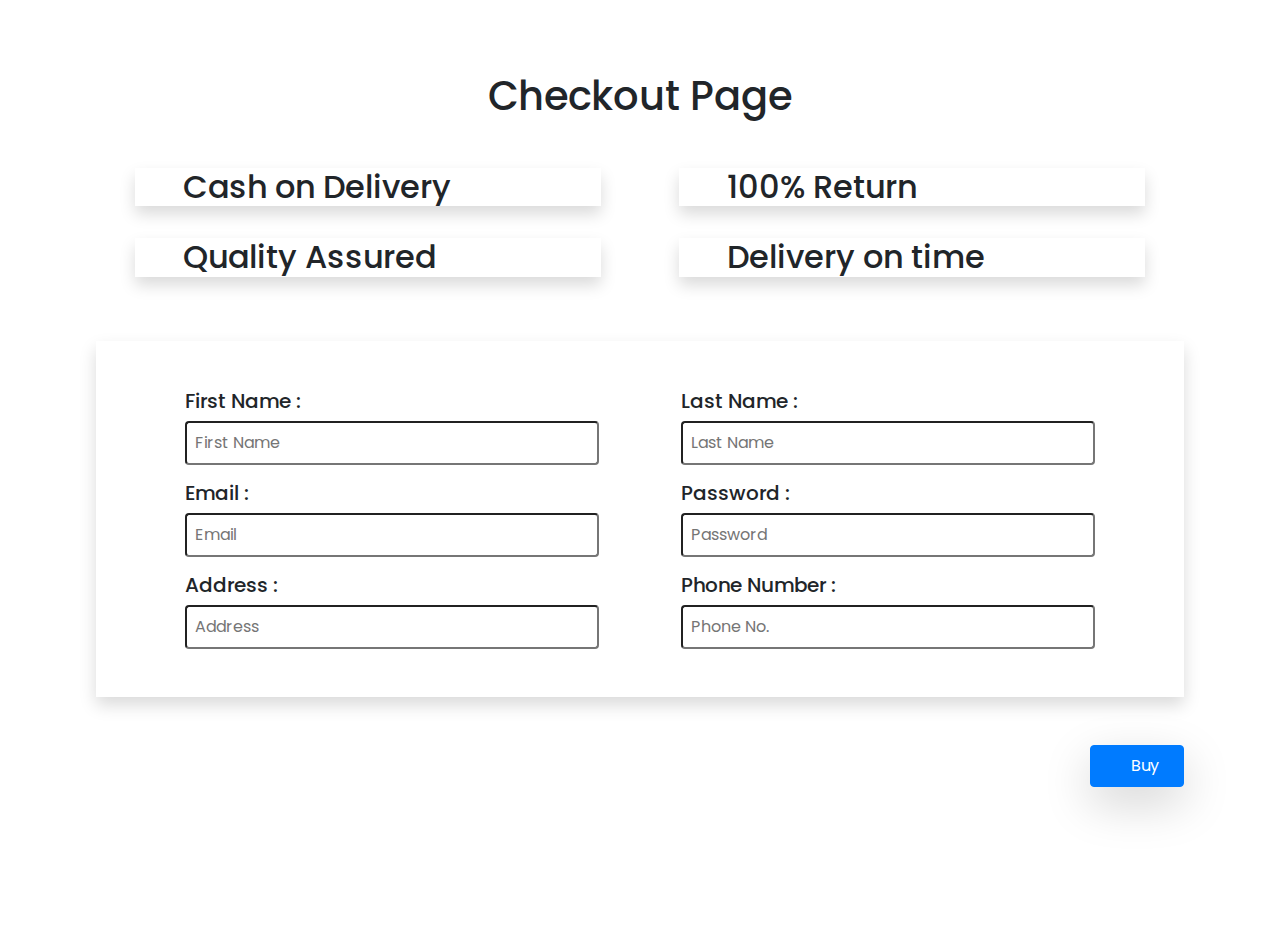
==== checkout.html @ e337b27c "Sprint Solution" ====
<!DOCTYPE html>
<html lang="en">
  <head>
    <meta charset="UTF-8" />
    <meta name="viewport" content="width=device-width, initial-scale=1.0" />
    <meta http-equiv="X-UA-Compatible" content="ie=edge" />
    <!-- bootstrap -->
    <link
      rel="stylesheet"
      href="https://stackpath.bootstrapcdn.com/bootstrap/4.3.1/css/bootstrap.min.css"
      integrity="sha384-ggOyR0iXCbMQv3Xipma34MD+dH/1fQ784/j6cY/iJTQUOhcWr7x9JvoRxT2MZw1T"
      crossorigin="anonymous"
    />

    <!-- font awesome -->
    <link
      rel="stylesheet"
      href="https://use.fontawesome.com/releases/v5.8.1/css/all.css"
      integrity="sha384-50oBUHEmvpQ+1lW4y57PTFmhCaXp0ML5d60M1M7uH2+nqUivzIebhndOJK28anvf"
      crossorigin="anonymous"
    />

    <link rel="stylesheet" href="css/checkout.css" />
    <title>Checkout Page</title>
  </head>

  <body class="mt-3 m-sm-5">
    <!-- header -->
    <h1 class="text-center head p-4">Checkout Page</h1>
    <!-- header -->
    <!-- icons starts here -->
    <div class="icons">
      <div class="row m-0 mx-lg-5">
        <div class="col-sm-6">
          <h2 class="my-3 mx-4 bord shadow">
            <i class="fas fa-dollar-sign bg p-4"></i>Cash on Delivery
          </h2>
        </div>
        <div class="col-sm-6">
          <h2 class="my-3 mx-4 bord shadow">
            <i class="fas fa-arrows-alt-h bg p-4"></i>100% Return
          </h2>
        </div>
      </div>

      <div class="row m-0 mx-lg-5">
        <div class="col-sm-6">
          <h2 class="my-3 mx-4 bord shadow">
            <i class="far fa-thumbs-up bg p-4"></i>Quality Assured
          </h2>
        </div>
        <div class="col-sm-6">
          <h2 class="my-3 mx-4 bord shadow">
            <i class="fas fa-stopwatch bg p-4"></i>Delivery on time
          </h2>
        </div>
      </div>
    </div>
    <!-- icons end here -->
    <!-- Checkout starts here -->
    <form class="form">
      <div
        class="
          row
          bord
          p-4 p-sm-4 p-lg-5
          shadow
          m-4 m-lg-5
          justify-content-sm-between justify-content-xl-around
        "
      >
        <div class="col-sm-5">
          <div class="row align-items-center">
            <h5>First Name :</h5>
            <input
              class="firstname input rounded p-2 w-100"
              type="text"
              placeholder="First Name"
              name="firstname"
            />
            <p id="errorName" class="mb-0">Numbers in the name are not valid</p>
          </div>
          <div class="mt-3 row align-items-center">
            <h5>Email :</h5>
            <input
              class="email input rounded p-2 w-100"
              type="email"
              placeholder="Email"
              name="email"
            />
            <p id="errorEmail" class="mb-0">
              Numbers in the name are not valid
            </p>
          </div>
          <div class="mt-3 row align-items-center">
            <h5>Address :</h5>
            <input
              class="address input rounded p-2 w-100"
              type="text"
              placeholder="Address"
              name="address"
            />
            <p id="errorAddress" class="mb-0">
              Numbers in the name are not valid
            </p>
          </div>
        </div>
        <div class="col-sm-5">
          <div class="mt-3 mt-sm-0 row align-items-center">
            <h5>Last Name :</h5>
            <input
              class="lastname input rounded p-2 w-100"
              type="text"
              placeholder="Last Name"
              name="lastname"
            />
            <p id="errorLastname" class="mb-0">
              Numbers in the name are not valid
            </p>
          </div>
          <div class="mt-3 row align-items-center">
            <h5>Password :</h5>
            <input
              class="input password rounded p-2 w-100"
              title="(4-8 characters)"
              type="password"
              minlength="4"
              maxlength="8"
              placeholder="Password"
              name="password"
            />
            <p id="errorPassword" class="mb-0">Enter a correct password</p>
          </div>
          <div class="mt-3 row align-items-center">
            <h5>Phone Number :</h5>
            <input
              class="phone input rounded p-2 w-100"
              type="text"
              placeholder="Phone No."
              name="phone"
            />
            <p id="errorPhone" class="mb-0">Invalid phone number!!</p>
          </div>
        </div>
      </div>
      <!-- Checkout ends here -->
      <!-- Buy button -->
      <div class="m-5 final text-right">
        <button
          type="submit"
          id="btn"
          class="p-2 px-4 btn btn-primary shadow-lg"
          onclick="validate(event)"
        >
          <i class="fas fa-cart-arrow-down p-2"></i>Buy
        </button>
      </div>
    </form>
    <h3 id="message" class="text-center bg-success container p-3 message">
      FORM SEND
    </h3>
    <!-- Buy Button -->
    <!-- script tags -->
    <script src="js/checkout.js"></script>
  </body>
</html>
---- css/checkout.css ----
@import url("https://fonts.googleapis.com/css?family=Poppins");

body {
  font-family: Poppins;
}

h2 {
  font-size: 1rem;
}

#errorPassword,
#errorName,
#errorPhone,
#errorEmail,
#errorAddress,
#errorLastname {
  display: none;
  min-width: 200px;
  color: red;
}

.border--valid {
  border: 2px solid green;
}

.border--error {
  border: 2px red solid;
}

.show--error {
  display: block !important;
}

.message {
  opacity: 0;
}

.valid {
  opacity: 1;
}

/* footer  */
footer.footer {
  padding-top: 4rem;
  padding-bottom: 4rem;
}

/* tablet  */
@media (min-width: 576px) {
  h2 {
    font-size: 1.2rem;
  }
}

/* laptop */
@media (min-width: 992px) {
  h2 {
    font-size: 1.5rem;
  }
}

/* desktop */
@media (min-width: 1200px) {
  h2 {
    font-size: 2rem;
  }
}
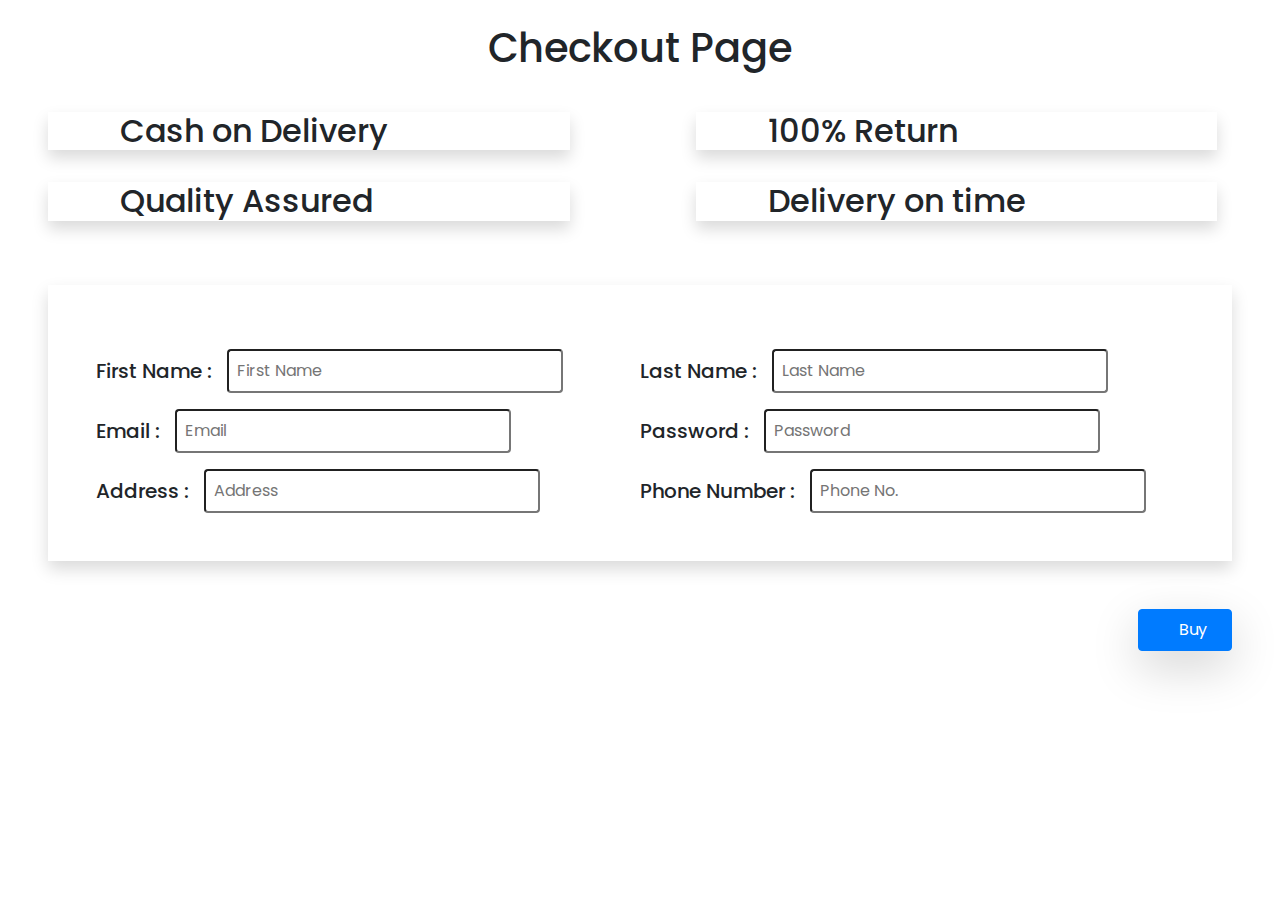
==== commit 53edc1a9: "Merge db9f1a0faae2788fe496fd0b61b222130511bdb9 into ed91ec745e8f9a4fc194f1695b8a9f474816aa04" ====
--- a/checkout.html
+++ b/checkout.html
@@ -1,166 +1,104 @@
 <!DOCTYPE html>
 <html lang="en">
-  <head>
-    <meta charset="UTF-8" />
-    <meta name="viewport" content="width=device-width, initial-scale=1.0" />
-    <meta http-equiv="X-UA-Compatible" content="ie=edge" />
+
+<head>
+    <meta charset="UTF-8">
+    <meta name="viewport" content="width=device-width, initial-scale=1.0">
+    <meta http-equiv="X-UA-Compatible" content="ie=edge">
     <!-- bootstrap -->
-    <link
-      rel="stylesheet"
-      href="https://stackpath.bootstrapcdn.com/bootstrap/4.3.1/css/bootstrap.min.css"
-      integrity="sha384-ggOyR0iXCbMQv3Xipma34MD+dH/1fQ784/j6cY/iJTQUOhcWr7x9JvoRxT2MZw1T"
-      crossorigin="anonymous"
-    />
+    <link rel="stylesheet" href="https://stackpath.bootstrapcdn.com/bootstrap/4.3.1/css/bootstrap.min.css"
+        integrity="sha384-ggOyR0iXCbMQv3Xipma34MD+dH/1fQ784/j6cY/iJTQUOhcWr7x9JvoRxT2MZw1T" crossorigin="anonymous">
 
     <!-- font awesome -->
-    <link
-      rel="stylesheet"
-      href="https://use.fontawesome.com/releases/v5.8.1/css/all.css"
-      integrity="sha384-50oBUHEmvpQ+1lW4y57PTFmhCaXp0ML5d60M1M7uH2+nqUivzIebhndOJK28anvf"
-      crossorigin="anonymous"
-    />
+    <link rel="stylesheet" href="https://use.fontawesome.com/releases/v5.8.1/css/all.css"
+        integrity="sha384-50oBUHEmvpQ+1lW4y57PTFmhCaXp0ML5d60M1M7uH2+nqUivzIebhndOJK28anvf" crossorigin="anonymous">
 
-    <link rel="stylesheet" href="css/checkout.css" />
+    <link rel="stylesheet" href="css/checkout.css">
     <title>Checkout Page</title>
-  </head>
+</head>
 
-  <body class="mt-3 m-sm-5">
+<body>
     <!-- header -->
-    <h1 class="text-center head p-4">Checkout Page</h1>
+    <h1 class="text-center head m-4">Checkout Page</h1>
     <!-- header -->
     <!-- icons starts here -->
     <div class="icons">
-      <div class="row m-0 mx-lg-5">
-        <div class="col-sm-6">
-          <h2 class="my-3 mx-4 bord shadow">
-            <i class="fas fa-dollar-sign bg p-4"></i>Cash on Delivery
-          </h2>
+        <div class="row mr-0">
+            <div class="col-sm-6">
+                <h2 class="my-3 mx-5 bord shadow"><i class="fas fa-dollar-sign bg p-4 mr-4"></i>Cash on Delivery</h2>
+            </div>
+            <div class="col-sm-6 ">
+                <h2 class="my-3 mx-5 bord shadow"><i class="fas fa-arrows-alt-h bg p-4 mr-4"></i>100% Return</h2>
+            </div>
         </div>
-        <div class="col-sm-6">
-          <h2 class="my-3 mx-4 bord shadow">
-            <i class="fas fa-arrows-alt-h bg p-4"></i>100% Return
-          </h2>
+
+        <div class="row mr-0">
+            <div class="col-sm-6">
+                <h2 class="my-3 mx-5 bord shadow"><i class="far fa-thumbs-up bg p-4 mr-4"></i>Quality Assured</h2>
+            </div>
+            <div class="col-sm-6 ">
+                <h2 class="my-3 mx-5 bord shadow"><i class="fas fa-stopwatch bg p-4 mr-4"></i>Delivery on time</h2>
+            </div>
         </div>
-      </div>
-
-      <div class="row m-0 mx-lg-5">
-        <div class="col-sm-6">
-          <h2 class="my-3 mx-4 bord shadow">
-            <i class="far fa-thumbs-up bg p-4"></i>Quality Assured
-          </h2>
-        </div>
-        <div class="col-sm-6">
-          <h2 class="my-3 mx-4 bord shadow">
-            <i class="fas fa-stopwatch bg p-4"></i>Delivery on time
-          </h2>
-        </div>
-      </div>
     </div>
     <!-- icons end here -->
     <!-- Checkout starts here -->
     <form class="form">
-      <div
-        class="
-          row
-          bord
-          p-4 p-sm-4 p-lg-5
-          shadow
-          m-4 m-lg-5
-          justify-content-sm-between justify-content-xl-around
-        "
-      >
-        <div class="col-sm-5">
-          <div class="row align-items-center">
-            <h5>First Name :</h5>
-            <input
-              class="firstname input rounded p-2 w-100"
-              type="text"
-              placeholder="First Name"
-              name="firstname"
-            />
-            <p id="errorName" class="mb-0">Numbers in the name are not valid</p>
-          </div>
-          <div class="mt-3 row align-items-center">
-            <h5>Email :</h5>
-            <input
-              class="email input rounded p-2 w-100"
-              type="email"
-              placeholder="Email"
-              name="email"
-            />
-            <p id="errorEmail" class="mb-0">
-              Numbers in the name are not valid
-            </p>
-          </div>
-          <div class="mt-3 row align-items-center">
-            <h5>Address :</h5>
-            <input
-              class="address input rounded p-2 w-100"
-              type="text"
-              placeholder="Address"
-              name="address"
-            />
-            <p id="errorAddress" class="mb-0">
-              Numbers in the name are not valid
-            </p>
-          </div>
+        <div class="row bord p-5 shadow m-5">
+            <div class="col-sm-6">
+                <div class="mt-3 row">
+                    <h5 class="my-auto">First Name :</h5>
+                    <input id="fName" class="ml-3 name input rounded p-2" type="text" placeholder="First Name" required/>
+                    <p id="errorName">Numbers in the name are not valid</p>
+                    <p class="errCharName error valid">This field is required and must have, at least, 3 characters</p>
+
+                </div>
+                <div class="mt-3 row ">
+                    <h5 class="my-auto">Email :</h5>
+                    <input class="ml-3 email input rounded p-2" type="email" placeholder="Email" minlength="3" required/>
+                    <p class="errCharEmail error valid">This field is required and must contain an '@' and have, at least, 3 characters</p>
+                </div>
+                <div class="mt-3 row ">
+                    <h5 class="my-auto">Address :</h5>
+                    <input class="ml-3 address input rounded p-2" type="text" placeholder="Address" minlength="3" required/>
+                    <p class="errCharAddress error valid">This field is required and must have, at least, 3 characters</p>
+                </div>
+            </div>
+            <div class="col-sm-6">
+                <div class="mt-3 row">
+                    <h5 class="my-auto name my-auto">Last Name :</h5>
+                    <input class="ml-3 input lastName rounded p-2" type="text" placeholder="Last Name" minlength="3" required/>
+                    <p class="errLettersLastName error valid">Numbers in the name are not valid</p>
+                    <p class="errCharLastName error valid">This field is required and must have, at least, 3 characters</p>
+
+                </div>
+                <div class="mt-3 row">
+                    <h5 class="my-auto my-auto">Password :</h5>
+                    <input class="ml-3 input password rounded p-2" title="(4-8 characters)" type="password" minlength="4"
+                        maxlength="8" placeholder="Password" required/>
+                    <p id="errorPassword">Enter a correct password</p>
+                </div>
+                <div class="mt-3 row">
+                    <h5 class="my-auto my-auto">Phone Number :</h5>
+                    <input class="ml-3 phone input rounded p-2" type="number" placeholder="Phone No." required/>
+                    <p id="errorPhone">Invalid phone number!! Must be 9 digits with no letters</p>
+
+                </div>
+            </div>
         </div>
-        <div class="col-sm-5">
-          <div class="mt-3 mt-sm-0 row align-items-center">
-            <h5>Last Name :</h5>
-            <input
-              class="lastname input rounded p-2 w-100"
-              type="text"
-              placeholder="Last Name"
-              name="lastname"
-            />
-            <p id="errorLastname" class="mb-0">
-              Numbers in the name are not valid
-            </p>
-          </div>
-          <div class="mt-3 row align-items-center">
-            <h5>Password :</h5>
-            <input
-              class="input password rounded p-2 w-100"
-              title="(4-8 characters)"
-              type="password"
-              minlength="4"
-              maxlength="8"
-              placeholder="Password"
-              name="password"
-            />
-            <p id="errorPassword" class="mb-0">Enter a correct password</p>
-          </div>
-          <div class="mt-3 row align-items-center">
-            <h5>Phone Number :</h5>
-            <input
-              class="phone input rounded p-2 w-100"
-              type="text"
-              placeholder="Phone No."
-              name="phone"
-            />
-            <p id="errorPhone" class="mb-0">Invalid phone number!!</p>
-          </div>
+
+
+        <!-- Checkout ends here -->
+        <!-- Buy button -->
+        <div class="m-5 final text-right">
+            <button type="submit" id="btn" class="p-2 px-4 btn btn-primary shadow-lg" onclick="validate(nameInput, lastNameInput)"><i
+                    class="fas fa-cart-arrow-down p-2"></i>Buy</button>
         </div>
-      </div>
-      <!-- Checkout ends here -->
-      <!-- Buy button -->
-      <div class="m-5 final text-right">
-        <button
-          type="submit"
-          id="btn"
-          class="p-2 px-4 btn btn-primary shadow-lg"
-          onclick="validate(event)"
-        >
-          <i class="fas fa-cart-arrow-down p-2"></i>Buy
-        </button>
-      </div>
     </form>
-    <h3 id="message" class="text-center bg-success container p-3 message">
-      FORM SEND
-    </h3>
     <!-- Buy Button -->
     <!-- script tags -->
     <script src="js/checkout.js"></script>
-  </body>
-</html>
+
+</body>
+
+</html>--- a/css/checkout.css
+++ b/css/checkout.css
@@ -1,67 +1,31 @@
-@import url("https://fonts.googleapis.com/css?family=Poppins");
+@import url('https://fonts.googleapis.com/css?family=Poppins');
 
 body {
-  font-family: Poppins;
+    font-family: Poppins;
+}
+#errorPassword, #errorName, #errorPhone {
+    display: none;
+    color: crimson;
+
+} 
+.error{
+    color: crimson;
+}
+.valid{
+    display: none;
+
+}
+.invalid{
+    display: block;
+    color: crimson;
+
+}
+.inputErr {
+    color: #ff0000;
+    border: 5px solid crimson;
+
 }
 
-h2 {
-  font-size: 1rem;
+.inputVal{
+    border: 5px solid #05c535;
 }
-
-#errorPassword,
-#errorName,
-#errorPhone,
-#errorEmail,
-#errorAddress,
-#errorLastname {
-  display: none;
-  min-width: 200px;
-  color: red;
-}
-
-.border--valid {
-  border: 2px solid green;
-}
-
-.border--error {
-  border: 2px red solid;
-}
-
-.show--error {
-  display: block !important;
-}
-
-.message {
-  opacity: 0;
-}
-
-.valid {
-  opacity: 1;
-}
-
-/* footer  */
-footer.footer {
-  padding-top: 4rem;
-  padding-bottom: 4rem;
-}
-
-/* tablet  */
-@media (min-width: 576px) {
-  h2 {
-    font-size: 1.2rem;
-  }
-}
-
-/* laptop */
-@media (min-width: 992px) {
-  h2 {
-    font-size: 1.5rem;
-  }
-}
-
-/* desktop */
-@media (min-width: 1200px) {
-  h2 {
-    font-size: 2rem;
-  }
-}
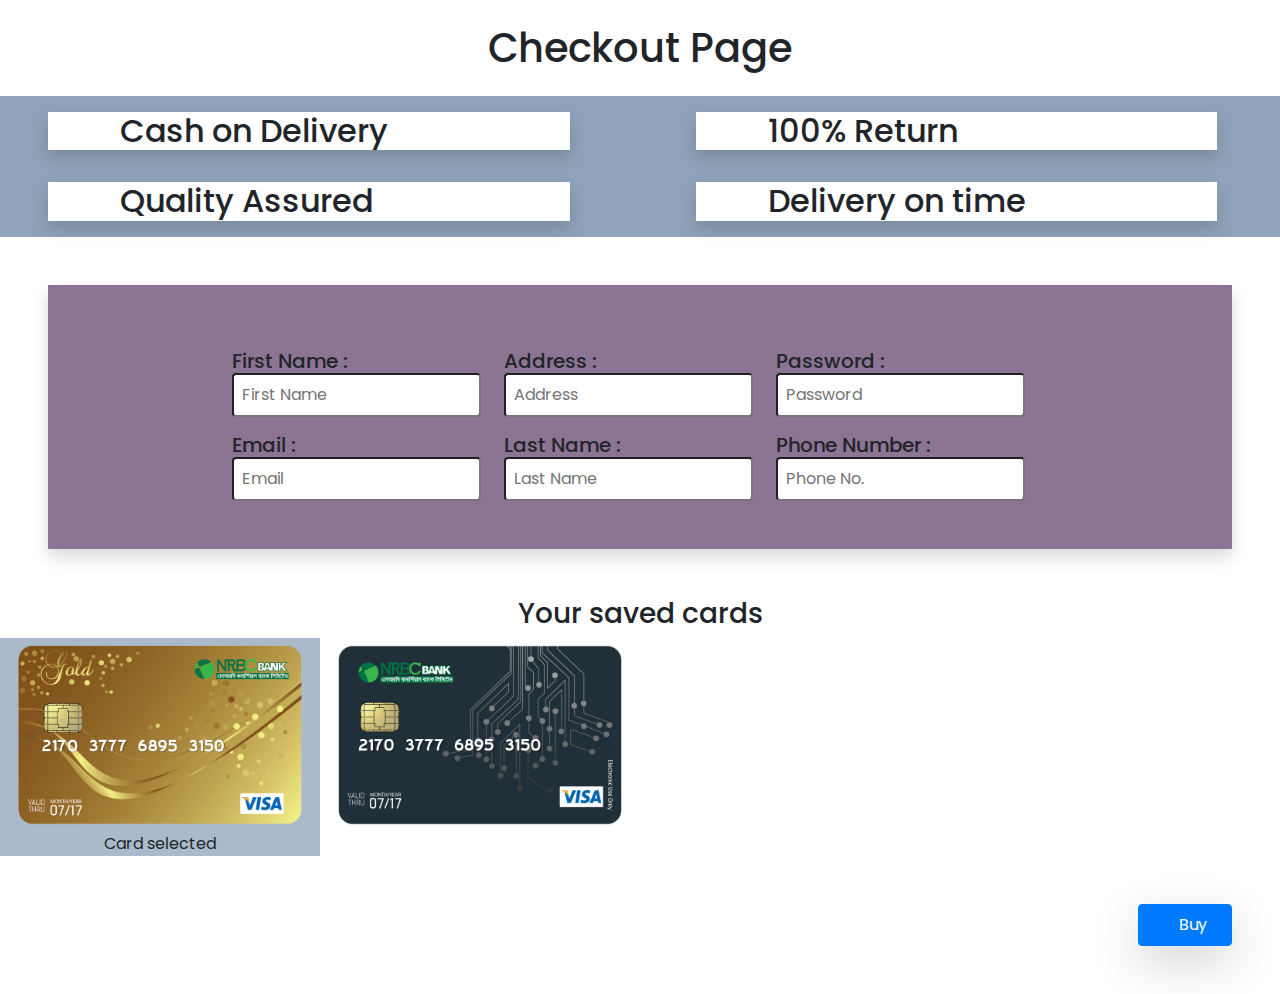
==== commit e41d2c06: "nivell 1, 2 & 3" ====
--- a/checkout.html
+++ b/checkout.html
@@ -24,19 +24,19 @@
     <!-- icons starts here -->
     <div class="icons">
         <div class="row mr-0">
-            <div class="col-sm-6">
+            <div class="col-sm-6 item">
                 <h2 class="my-3 mx-5 bord shadow"><i class="fas fa-dollar-sign bg p-4 mr-4"></i>Cash on Delivery</h2>
             </div>
-            <div class="col-sm-6 ">
+            <div class="col-sm-6 item">
                 <h2 class="my-3 mx-5 bord shadow"><i class="fas fa-arrows-alt-h bg p-4 mr-4"></i>100% Return</h2>
             </div>
         </div>
 
         <div class="row mr-0">
-            <div class="col-sm-6">
+            <div class="col-sm-6 item">
                 <h2 class="my-3 mx-5 bord shadow"><i class="far fa-thumbs-up bg p-4 mr-4"></i>Quality Assured</h2>
             </div>
-            <div class="col-sm-6 ">
+            <div class="col-sm-6 item">
                 <h2 class="my-3 mx-5 bord shadow"><i class="fas fa-stopwatch bg p-4 mr-4"></i>Delivery on time</h2>
             </div>
         </div>
@@ -44,54 +44,64 @@
     <!-- icons end here -->
     <!-- Checkout starts here -->
     <form class="form">
-        <div class="row bord p-5 shadow m-5">
-            <div class="col-sm-6">
-                <div class="mt-3 row">
+        <div class="row bord p-5 shadow m-5 form-card d-flex justify-content-center">
+            <div class="col-md-3 col-sm-6">
+                <div class="mt-3 row d-flex flex-column align-items-start mr-2">
                     <h5 class="my-auto">First Name :</h5>
-                    <input id="fName" class="ml-3 name input rounded p-2" type="text" placeholder="First Name" required/>
+                    <input class="name input rounded w-100 p-2" type="text" placeholder="First Name" />
                     <p id="errorName">Numbers in the name are not valid</p>
-                    <p class="errCharName error valid">This field is required and must have, at least, 3 characters</p>
-
                 </div>
-                <div class="mt-3 row ">
+                <div class="mt-3 row d-flex flex-column align-items-start mr-2 ">
                     <h5 class="my-auto">Email :</h5>
-                    <input class="ml-3 email input rounded p-2" type="email" placeholder="Email" minlength="3" required/>
-                    <p class="errCharEmail error valid">This field is required and must contain an '@' and have, at least, 3 characters</p>
-                </div>
-                <div class="mt-3 row ">
-                    <h5 class="my-auto">Address :</h5>
-                    <input class="ml-3 address input rounded p-2" type="text" placeholder="Address" minlength="3" required/>
-                    <p class="errCharAddress error valid">This field is required and must have, at least, 3 characters</p>
+                    <input class="input rounded w-100 p-2 email" type="email" placeholder="Email" />
+                    <p id="errorEmail">Enter a correct email</p>
                 </div>
             </div>
-            <div class="col-sm-6">
-                <div class="mt-3 row">
+            <div class="col-md-3 col-sm-6">
+                <div class="mt-3 row d-flex flex-column align-items-start mr-2 ">
+                    <h5 class="my-auto">Address :</h5>
+                    <input class="input rounded w-100 p-2 address" type="text" placeholder="Address" />
+                    <p id="errorAddress">Enter a correct address</p>
+                </div>
+                <div class="mt-3 row d-flex flex-column align-items-start mr-2">
                     <h5 class="my-auto name my-auto">Last Name :</h5>
-                    <input class="ml-3 input lastName rounded p-2" type="text" placeholder="Last Name" minlength="3" required/>
-                    <p class="errLettersLastName error valid">Numbers in the name are not valid</p>
-                    <p class="errCharLastName error valid">This field is required and must have, at least, 3 characters</p>
-
+                    <input class="input rounded w-100 p-2 last-name" type="text" placeholder="Last Name" />
+                    <p id="errorLastName">Enter a correct last name</p>
                 </div>
-                <div class="mt-3 row">
+            </div>
+            <div class="col-md-3 col-sm-6">
+                <div class="mt-3 row d-flex flex-column align-items-start mr-2">
                     <h5 class="my-auto my-auto">Password :</h5>
-                    <input class="ml-3 input password rounded p-2" title="(4-8 characters)" type="password" minlength="4"
-                        maxlength="8" placeholder="Password" required/>
+                    <input class="input password w-100 rounded p-2" title="(4-8 characters)" type="password" minlength="4"
+                        maxlength="8" placeholder="Password" />
                     <p id="errorPassword">Enter a correct password</p>
                 </div>
-                <div class="mt-3 row">
+                <div class="mt-3 row d-flex flex-column align-items-start mr-2">
                     <h5 class="my-auto my-auto">Phone Number :</h5>
-                    <input class="ml-3 phone input rounded p-2" type="number" placeholder="Phone No." required/>
-                    <p id="errorPhone">Invalid phone number!! Must be 9 digits with no letters</p>
-
+                    <input class="phone input rounded w-100 p-2" type="number" placeholder="Phone No." />
+                    <p id="errorPhone">Invalid phone number!!</p>
                 </div>
             </div>
         </div>
 
 
         <!-- Checkout ends here -->
+
+        <section>
+            <h3 class="text-center">Your saved cards</h3>
+            <div class="row m-0">
+                <div class="col-md-3 card-selected text-center">
+                    <img src="images/bank-card-1.png" class="w-100" alt="card saved">
+                    <span>Card selected</span>
+                </div>
+                <div class="col-md-3">
+                    <img src="images/bank-card-2.png" class="w-100" alt="card saved">
+                </div>
+            </div>
+        </section>
         <!-- Buy button -->
         <div class="m-5 final text-right">
-            <button type="submit" id="btn" class="p-2 px-4 btn btn-primary shadow-lg" onclick="validate(nameInput, lastNameInput)"><i
+            <button type="button" id="btn" class="p-2 px-4 btn btn-primary shadow-lg" onclick="validate()"><i
                     class="fas fa-cart-arrow-down p-2"></i>Buy</button>
         </div>
     </form>
--- a/css/checkout.css
+++ b/css/checkout.css
@@ -3,29 +3,27 @@
 body {
     font-family: Poppins;
 }
-#errorPassword, #errorName, #errorPhone {
+#errorPassword, #errorName, #errorPhone, #errorLastName, #errorAddress, #errorEmail {
     display: none;
-    color: crimson;
-
-} 
-.error{
-    color: crimson;
-}
-.valid{
-    display: none;
-
-}
-.invalid{
-    display: block;
-    color: crimson;
-
-}
-.inputErr {
-    color: #ff0000;
-    border: 5px solid crimson;
-
 }
 
-.inputVal{
-    border: 5px solid #05c535;
+.display-error-message {
+    color: red;
+    display: block !important;
 }
+
+.icons {
+    background: rgba(86, 117, 151, 0.671);
+}
+
+.icons .item h2 {
+    background: white;
+}
+
+.form .form-card {
+    background: rgba(91, 57, 104, 0.7);
+}
+
+.card-selected {
+    background: rgba(86, 117, 151, 0.5);
+}
